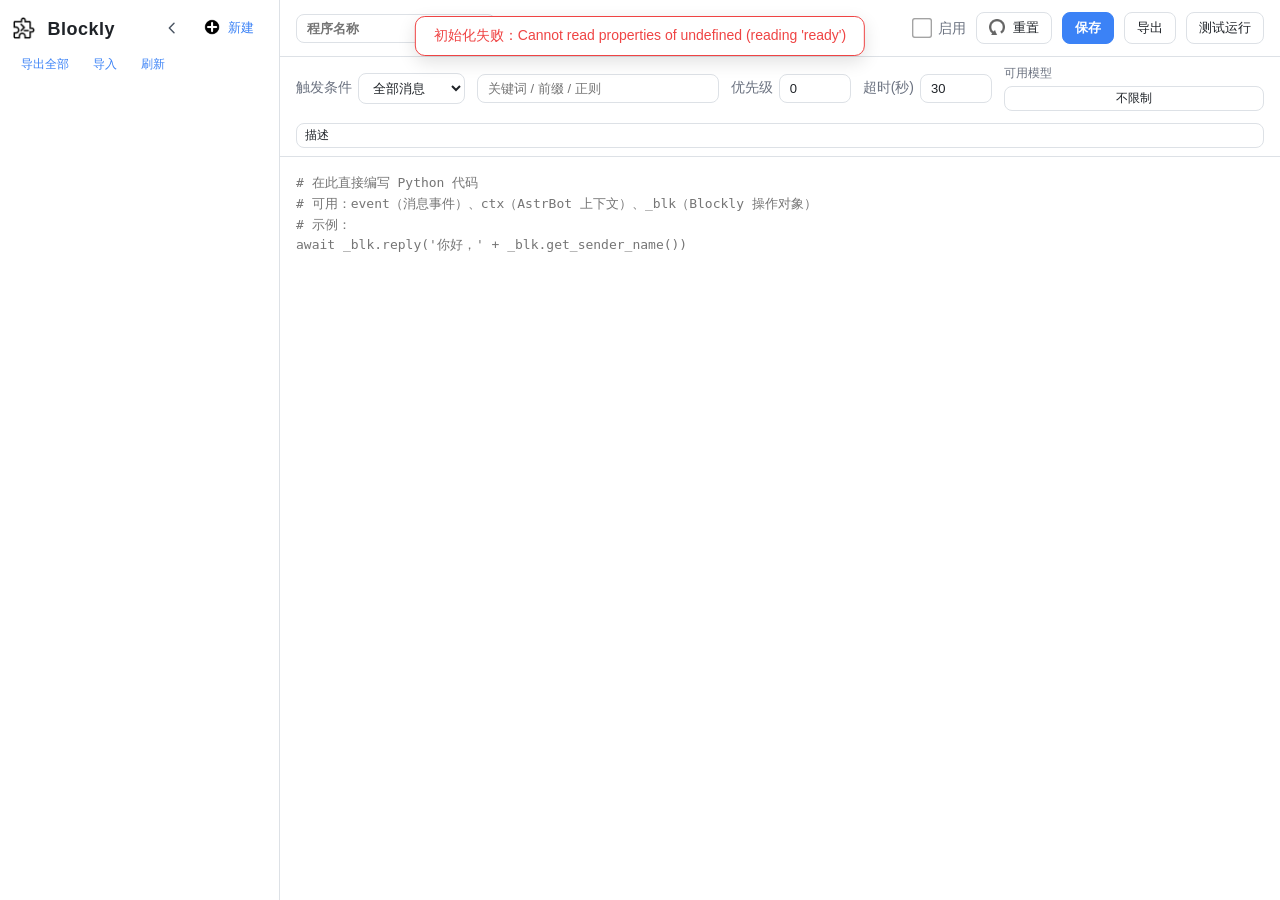
==== pages/blockly/index.html @ b9f8b993 "feat: 新增持久化数据与全局函数积木，回复/发送支持图片语音，v0.6.4" ====
<!DOCTYPE html>
<html lang="zh-CN">
<head>
  <meta charset="UTF-8" />
  <meta name="viewport" content="width=device-width, initial-scale=1.0" />
  <title>Blockly 可视化编程</title>
  <link rel="stylesheet" href="style.css" />

  <script src="vendor/blockly_compressed.js"></script>
  <script src="vendor/blocks_compressed.js"></script>
  <script src="vendor/msg_zh-hans.js"></script>
  <script src="vendor/python_compressed.js"></script>
</head>
<body>
  <div class="app">
    <aside class="sidebar" id="sidebar">
      <div class="sidebar-header">
        <div class="brand">
          <img class="brand-logo" src="img/icon.png" alt="Blockly" />
          <span>Blockly</span>
        </div>
        <div class="sidebar-header-actions">
          <button class="icon-btn" id="collapseBtn" title="折叠/展开侧栏">
            <svg class="fold-icon" viewBox="0 0 24 24" width="16" height="16" aria-hidden="true">
              <path d="M15 5l-7 7 7 7" stroke="currentColor" stroke-width="2.2" fill="none" stroke-linecap="round" stroke-linejoin="round"/>
            </svg>
          </button>
          <button class="btn btn-ghost" id="newBtn" title="新建程序">
            <img class="icon" src="img/add.png" alt="新建" />
            <span>新建</span>
          </button>
        </div>
      </div>
      <div class="sidebar-actions">
        <button class="btn btn-ghost btn-sm" id="exportAllBtn">导出全部</button>
        <button class="btn btn-ghost btn-sm" id="importBtn">导入</button>
        <button class="btn btn-ghost btn-sm" id="refreshBtn">刷新</button>
      </div>
      <input type="file" id="importFile" accept=".json,application/json" hidden />
      <div class="program-list" id="programList"></div>
    </aside>

    <main class="main">
      <header class="toolbar">
        <div class="toolbar-left">
          <input class="input name-input" id="nameInput" placeholder="程序名称" />
          <span class="ctype-badge" id="ctypeBadge" title="程序类型">积木</span>
          <span class="id-badge" id="idBadge" title="程序 ID"></span>
        </div>
        <div class="toolbar-right">
          <label class="switch-wrap icon-toggle" title="启用该程序">
            <input type="checkbox" id="enabledCheck" />
            <img class="toggle-check" src="img/check.png" alt="启用" />
            <span>启用</span>
          </label>
          <button class="btn" id="resetBtn" title="放弃未保存修改，重新加载当前程序">
            <img class="icon" src="img/reset.png" alt="重置" />
            <span>重置</span>
          </button>
          <button class="btn btn-primary" id="saveBtn">保存</button>
          <button class="btn" id="exportCurrentBtn" title="导出当前程序">导出</button>
          <button class="btn" id="testBtn">测试运行</button>
        </div>
      </header>

      <div class="settings-bar">
        <label>触发条件
          <select class="select" id="triggerType">
            <option value="all">全部消息</option>
            <option value="contains">包含关键词</option>
            <option value="prefix">前缀匹配</option>
            <option value="regex">正则匹配</option>
            <option value="admin_only">仅管理员</option>
          </select>
        </label>
        <input class="input trigger-value" id="triggerValue" placeholder="关键词 / 前缀 / 正则" />
        <label>优先级
          <input class="input number" type="number" id="priorityInput" value="0" />
        </label>
        <label>超时(秒)
          <input class="input number" type="number" id="timeoutInput" value="30" />
        </label>
        <div class="models-field" title="「AI 回答」积木可用的模型白名单，留空表示不限制">
          <label for="openModelsBtn">可用模型</label>
          <button type="button" class="btn btn-sm" id="openModelsBtn">
            <span id="modelsSummary">不限制</span>
          </button>
        </div>
        <button type="button" class="btn btn-sm desc-input-btn" id="descriptionBtn" title="点击编辑程序描述">
          <span id="descriptionSummary">描述</span>
        </button>
      </div>

      <div class="editor-area">
        <div id="blocklyDiv"></div>
        <textarea id="codeEditor" spellcheck="false" placeholder="# 在此直接编写 Python 代码&#10;# 可用：event（消息事件）、ctx（AstrBot 上下文）、_blk（Blockly 操作对象）&#10;# 示例：&#10;await _blk.reply('你好，' + _blk.get_sender_name())"></textarea>
      </div>
    </main>
  </div>

  <!-- 通用确认弹窗 -->
  <div class="modal-overlay hidden" id="confirmModal">
    <div class="modal" role="dialog" aria-modal="true">
      <div class="modal-title" id="confirmTitle">提示</div>
      <div class="modal-message" id="confirmMessage"></div>
      <div class="modal-actions">
        <button class="btn" id="confirmCancel">取消</button>
        <button class="btn btn-primary" id="confirmOk">确定</button>
      </div>
    </div>
  </div>

  <!-- 导入确认弹窗 -->
  <div class="modal-overlay hidden" id="importModal">
    <div class="modal import-wide" role="dialog" aria-modal="true">
      <div class="modal-title">导入确认</div>
      <div class="modal-message">将导入 <span id="importCount">0</span> 个程序。导入后默认不启用，请为每个程序设置命名：</div>
      <div class="import-names" id="importNames"></div>
      <div class="form-hint" id="importNameHint"></div>
      <div class="modal-actions">
        <button class="btn" id="importCancel">取消</button>
        <button class="btn btn-primary" id="importOk">确认导入</button>
      </div>
    </div>
  </div>

  <!-- 新建程序弹窗 -->
  <div class="modal-overlay hidden" id="createModal">
    <div class="modal" role="dialog" aria-modal="true">
      <div class="modal-title">新建程序</div>
      <div class="form-row">
        <label for="createName">程序名称</label>
        <input class="input" id="createName" placeholder="输入程序名称" />
        <div class="form-hint" id="createNameHint"></div>
      </div>
      <div class="form-row">
        <label>编辑方式</label>
        <div class="radio-row">
          <label class="radio-label">
            <input type="radio" name="createType" value="blockly" checked />
            积木模式
          </label>
          <label class="radio-label">
            <input type="radio" name="createType" value="python" />
            代码模式
          </label>
        </div>
      </div>
      <div class="modal-actions">
        <button class="btn" id="createCancel">取消</button>
        <button class="btn btn-primary" id="createOk">创建</button>
      </div>
    </div>
  </div>

    <!-- 可用模型设置弹窗 -->
  <div class="modal-overlay hidden" id="modelModal">
    <div class="modal model-wide" role="dialog" aria-modal="true">
      <div class="modal-title">可用模型（AI 回答白名单，按顺序优先）</div>
      <div class="modal-message">留空表示不限制；失败的模型会自动切换为下一个。</div>
      <div class="model-pick-row">
        <input class="input model-input" id="modelModalInput" list="modelList"
          placeholder="输入或选择 provider:model，回车添加" />
        <datalist id="modelList"></datalist>
        <button class="btn btn-sm" id="modelModalAdd">添加</button>
        <button class="btn btn-sm btn-ghost" id="modelModalLoad">加载可用模型</button>
      </div>
      <div class="model-edit-list" id="modelEditList"></div>
      <div class="modal-actions">
        <button class="btn" id="modelModalCancel">取消</button>
        <button class="btn btn-primary" id="modelModalOk">确定</button>
      </div>
    </div>
  </div>

  <!-- 测试运行弹窗 -->
  <div class="modal-overlay hidden" id="testModal">
    <div class="modal test-wide" role="dialog" aria-modal="true">
      <div class="modal-title">测试运行</div>
      <div class="form-row">
        <label for="testMessage">模拟消息</label>
        <textarea class="input test-message" id="testMessage" rows="2" placeholder="输入一条模拟消息（如：你好）"></textarea>
        <div class="test-opts">
          <label>消息类型
            <select class="select" id="testMsgType">
              <option value="text">纯文本</option>
              <option value="image">图片</option>
              <option value="face">表情</option>
              <option value="at">@某人</option>
              <option value="voice">语音</option>
            </select>
          </label>
          <label><input type="checkbox" id="testAdmin" /> 管理员</label>
          <label><input type="checkbox" id="testPrivate" /> 私聊</label>
        </div>
      </div>
      <div class="form-row">
        <label for="testChat">AI 回答模拟结果（JSON，可选）</label>
        <textarea class="input test-chat" id="testChat" rows="2" placeholder='{"你好":"你好呀"}'></textarea>
      </div>
      <pre class="test-result" id="testResult"></pre>
      <div class="modal-actions">
        <button class="btn" id="testCancel">关闭</button>
        <button class="btn btn-primary" id="testOk">运行</button>
      </div>
    </div>
  </div>

  <!-- AI 块「指定模型」弹窗 -->
  <div class="modal-overlay hidden" id="blockModelModal">
    <div class="modal model-wide" role="dialog" aria-modal="true">
      <div class="modal-title">AI 回答 · 指定模型（按顺序优先）</div>
      <div class="modal-message">添加多个 provider:model；失败的模型会自动切换为下一个。留空表示不限制。</div>
      <div class="model-pick-row">
        <input class="input model-input" id="blockModelInput" list="modelList"
          placeholder="输入或选择 provider:model，回车添加" />
        <button class="btn btn-sm" id="blockModelAdd">添加</button>
        <button class="btn btn-sm btn-ghost" id="blockModelLoad">加载可用模型</button>
      </div>
      <div class="model-edit-list" id="blockModelEditList"></div>
      <div class="modal-actions">
        <button class="btn" id="blockModelCancel">取消</button>
        <button class="btn btn-primary" id="blockModelOk">确定</button>
      </div>
    </div>
  </div>

  <!-- 格式化文本创建弹窗 -->
  <div class="modal-overlay hidden" id="fmtModal">
    <div class="modal fmt-wide" role="dialog" aria-modal="true">
      <div class="modal-title">格式化文本创建</div>
      <div class="fmt-wrap">
        <div class="fmt-left">
          <label class="form-row-label" for="fmtTextarea">模板文本（可多行；点击右侧标签在光标处插入 {标签}）</label>
          <textarea class="input fmt-textarea" id="fmtTextarea" rows="10" spellcheck="false"></textarea>
        </div>
        <div class="fmt-right">
          <div class="form-row-label">标签</div>
          <div class="fmt-tag-add">
            <input class="input" id="fmtTagInput" placeholder="新标签名" />
            <button class="btn btn-sm" id="fmtTagAdd">创建标签</button>
          </div>
          <div class="fmt-tag-list" id="fmtTagList"></div>
        </div>
      </div>
      <div class="modal-actions">
        <button class="btn" id="fmtCancel">取消</button>
        <button class="btn btn-primary" id="fmtOk">确定</button>
      </div>
    </div>
  </div>

  <!-- 全局函数参数编辑弹窗 -->
  <div class="modal-overlay hidden" id="globalFuncModal">
    <div class="modal" role="dialog" aria-modal="true">
      <div class="modal-title" id="globalFuncTitle">全局函数参数</div>
      <div class="modal-message">每行一个参数名（留空表示无参数）。调用块中参数按顺序传入实际值。</div>
      <textarea class="input fmt-textarea" id="globalFuncParams" rows="6" spellcheck="false" placeholder="参数1&#10;参数2"></textarea>
      <div class="modal-actions">
        <button class="btn" id="globalFuncCancel">取消</button>
        <button class="btn btn-primary" id="globalFuncOk">确定</button>
      </div>
    </div>
  </div>

  <!-- 描述编辑弹窗 -->
  <div class="modal-overlay hidden" id="descModal">
    <div class="modal" role="dialog" aria-modal="true">
      <div class="modal-title">程序描述</div>
      <textarea class="input desc-textarea" id="descTextarea" rows="6" spellcheck="false" placeholder="输入程序描述，可多行"></textarea>
      <div class="modal-actions">
        <button class="btn" id="descCancel">取消</button>
        <button class="btn btn-primary" id="descOk">确定</button>
      </div>
    </div>
  </div>

  <xml id="toolbox" style="display: none">
    <category name="事件" colour="#5C81A6">
      <block type="blockly_event"></block>
      <block type="blockly_event_recall"></block>
      <block type="blockly_event_member_increase"></block>
      <block type="blockly_event_poke"></block>
    </category>
    <category name="消息" colour="#5B67A5">
      <block type="blockly_get_message"></block>
      <block type="blockly_get_sender_name"></block>
      <block type="blockly_get_sender_id"></block>
      <block type="blockly_get_group_id"></block>
      <block type="blockly_get_session"></block>
      <block type="blockly_get_platform"></block>
      <block type="blockly_get_message_type"></block>
      <block type="blockly_has_image"></block>
      <block type="blockly_has_face"></block>
      <block type="blockly_has_at"></block>
      <block type="blockly_is_admin"></block>
      <block type="blockly_is_private"></block>
    </category>
    <category name="回复与发送" colour="#5BA58C">
      <block type="blockly_return_msg"></block>
      <block type="blockly_reply"></block>
      <block type="blockly_forward"></block>
      <block type="blockly_stop"></block>
      <block type="blockly_send"></block>
    </category>
    <category name="AI" colour="#A5745B">
      <block type="blockly_chat"></block>
      <block type="blockly_tool"></block>
      <block type="blockly_tool_return"></block>
    </category>
    <category name="HTTP 网络" colour="#A5855B">
      <block type="blockly_http_get"></block>
      <block type="blockly_http_get_json"></block>
      <block type="blockly_http_post"></block>
      <block type="blockly_http_post_json"></block>
      <block type="blockly_dict_get"></block>
    </category>
    <category name="其他" colour="#A55B5B">
      <block type="blockly_log"></block>
      <block type="blockly_sleep"></block>
      <block type="blockly_get_event_type"></block>
      <block type="blockly_get_message_id"></block>
      <block type="blockly_get_target_id"></block>
      <block type="blockly_get_operator_id"></block>
    </category>
    <category name="持久化" colour="#5B6BA5">
      <block type="blockly_store_set"></block>
      <block type="blockly_store_get"></block>
      <block type="blockly_store_del"></block>
    </category>
    <category name="全局函数" colour="#8A5BA5">
      <block type="blockly_global_func"></block>
      <block type="blockly_global_func_call"></block>
      <block type="blockly_global_func_return"></block>
    </category>
    <category name="逻辑" colour="#5C81A6">
      <block type="controls_if"></block>
      <block type="logic_compare"></block>
      <block type="logic_operation"></block>
      <block type="logic_negate"></block>
      <block type="logic_boolean"></block>
      <block type="logic_null"></block>
      <block type="logic_ternary"></block>
    </category>
    <category name="循环" colour="#5BA58C">
      <block type="controls_repeat_ext"></block>
      <block type="controls_whileUntil"></block>
      <block type="controls_for"></block>
      <block type="controls_forEach"></block>
      <block type="controls_flow_statements"></block>
    </category>
    <category name="数学" colour="#5B67A5">
      <block type="math_number"></block>
      <block type="math_arithmetic"></block>
      <block type="math_single"></block>
      <block type="math_trig"></block>
      <block type="math_constant"></block>
      <block type="math_round"></block>
      <block type="math_modulo"></block>
      <block type="math_constrain"></block>
      <block type="math_random_int"></block>
      <block type="math_random_float"></block>
    </category>
    <category name="文本" colour="#A5745B">
      <block type="blockly_format_text"></block>
      <block type="text"></block>
      <block type="text_join"></block>
      <block type="text_append"></block>
      <block type="text_length"></block>
      <block type="text_isEmpty"></block>
      <block type="text_indexOf"></block>
      <block type="text_charAt"></block>
      <block type="text_getSubstring"></block>
      <block type="text_changeCase"></block>
      <block type="text_trim"></block>
      <block type="text_print"></block>
    </category>
    <category name="列表" colour="#A5855B">
      <block type="lists_create_with"></block>
      <block type="lists_repeat"></block>
      <block type="lists_length"></block>
      <block type="lists_isEmpty"></block>
      <block type="lists_indexOf"></block>
      <block type="lists_getIndex"></block>
      <block type="lists_setIndex"></block>
      <block type="lists_getSublist"></block>
      <block type="lists_split"></block>
      <block type="lists_sort"></block>
    </category>
    <category name="变量" colour="#A55B5B" custom="VARIABLE"></category>
    <category name="函数" colour="#5C81A6" custom="PROCEDURE"></category>
  </xml>

  <script src="/api/plugin/page/bridge-sdk.js"></script>
  <script src="app.js"></script>
</body>
</html>
---- pages/blockly/style.css ----
:root {
  --bg: #f5f6f8;
  --panel: #ffffff;
  --border: #dde1e6;
  --text: #1f2328;
  --muted: #6b7280;
  --muted-strong: #4b5563;
  --primary: #3b82f6;
  --primary-hover: #2f6fe0;
  --primary-soft: #e8f0fe;
  --danger: #ef4444;
  --ok: #16a34a;
  --shadow: 0 1px 3px rgba(0, 0, 0, 0.08);
}

html[data-theme="dark"] {
  --bg: #16181d;
  --panel: #1f232b;
  --border: #33383f;
  --text: #e5e7eb;
  --muted: #9ca3af;
  --muted-strong: #cbd5e1;
  --primary: #4f8ff7;
  --primary-hover: #6ba3fa;
  --primary-soft: #1e2c47;
  --danger: #f87171;
  --ok: #4ade80;
  --shadow: 0 1px 3px rgba(0, 0, 0, 0.4);
}

* {
  box-sizing: border-box;
}

html,
body {
  margin: 0;
  height: 100%;
}

body {
  font-family: -apple-system, BlinkMacSystemFont, "Segoe UI", "PingFang SC",
    "Microsoft YaHei", sans-serif;
  background: var(--bg);
  color: var(--text);
  font-size: 14px;
}

.app {
  display: flex;
  height: 100vh;
}

/* ---------- sidebar ---------- */
.sidebar {
  width: 280px;
  flex: 0 0 280px;
  background: var(--panel);
  border-right: 1px solid var(--border);
  display: flex;
  flex-direction: column;
  overflow: hidden;
}

.sidebar-header {
  display: flex;
  align-items: center;
  justify-content: space-between;
  padding: 12px 12px 8px;
}

.brand {
  font-size: 18px;
  font-weight: 700;
  letter-spacing: 0.5px;
}

.sidebar-actions {
  display: flex;
  gap: 6px;
  padding: 0 12px 10px;
  flex-wrap: wrap;
}

.program-list {
  flex: 1;
  overflow-y: auto;
  padding: 0 8px 12px;
}

.program-item {
  display: flex;
  align-items: center;
  gap: 8px;
  padding: 8px 10px;
  border-radius: 8px;
  cursor: pointer;
  margin-bottom: 4px;
  border: 1px solid transparent;
  border-left: 3px solid transparent;
}

.program-item:hover {
  background: var(--bg);
}

.program-item.active {
  background: var(--primary-soft);
  border-color: var(--primary);
  border-left-color: var(--primary);
}

.program-item .p-info {
  flex: 1;
  min-width: 0;
}

.program-item .p-name {
  font-weight: 600;
  color: var(--text);
  white-space: nowrap;
  overflow: hidden;
  text-overflow: ellipsis;
}

.program-item.active .p-name {
  color: var(--primary);
}

.program-item .p-meta {
  color: var(--muted-strong);
  font-size: 12px;
  white-space: nowrap;
  overflow: hidden;
  text-overflow: ellipsis;
}

.p-error {
  color: var(--danger);
  font-weight: 600;
}

.program-item .p-actions {
  display: flex;
  gap: 4px;
  opacity: 0.7;
}

.program-item:hover .p-actions {
  opacity: 1;
}

.icon-btn {
  background: none;
  border: none;
  color: var(--muted-strong);
  cursor: pointer;
  font-size: 14px;
  padding: 2px 5px;
  border-radius: 4px;
}

.icon-btn:hover {
  color: var(--text);
  background: var(--bg);
}

.icon-btn.danger:hover {
  color: var(--danger);
}

/* 图片开关（勾选图标） */
.icon-toggle {
  position: relative;
  display: inline-flex;
  align-items: center;
  justify-content: center;
  cursor: pointer;
  user-select: none;
  line-height: 0;
}

.icon-toggle input {
  position: absolute;
  opacity: 0;
  width: 0;
  height: 0;
  margin: 0;
}

.toggle-check {
  width: 20px;
  height: 20px;
  object-fit: contain;
  opacity: 0.38;
  filter: grayscale(1);
  transition: opacity 0.15s, filter 0.15s;
}

.icon-toggle input:checked + .toggle-check {
  opacity: 1;
  filter: none;
}

.icon-toggle input:focus-visible + .toggle-check {
  outline: 2px solid var(--primary);
  outline-offset: 1px;
  border-radius: 4px;
}

.empty-state {
  color: var(--muted);
  text-align: center;
  padding: 40px 16px;
  line-height: 1.8;
}

/* ---------- main ---------- */
.main {
  flex: 1;
  display: flex;
  flex-direction: column;
  min-width: 0;
}

.toolbar {
  display: flex;
  align-items: center;
  justify-content: space-between;
  gap: 12px;
  padding: 12px 16px;
  background: var(--panel);
  border-bottom: 1px solid var(--border);
  flex-wrap: wrap;
}

.toolbar-left,
.toolbar-right {
  display: flex;
  align-items: center;
  gap: 10px;
}

.name-input {
  min-width: 200px;
  font-weight: 600;
}

.id-badge {
  color: var(--muted);
  font-size: 12px;
  background: var(--bg);
  border-radius: 6px;
  padding: 3px 8px;
}

.switch-wrap {
  display: flex;
  align-items: center;
  gap: 6px;
  color: var(--muted);
  cursor: pointer;
  user-select: none;
}

.settings-bar {
  display: flex;
  align-items: center;
  gap: 12px;
  padding: 8px 16px;
  background: var(--panel);
  border-bottom: 1px solid var(--border);
  flex-wrap: wrap;
}

.settings-bar label {
  display: flex;
  align-items: center;
  gap: 6px;
  color: var(--muted);
  white-space: nowrap;
}

.trigger-value {
  min-width: 180px;
  flex: 1;
}

.desc-input-btn {
  min-width: 160px;
  flex: 1;
  justify-content: flex-start;
  text-align: left;
  overflow: hidden;
  white-space: nowrap;
  text-overflow: ellipsis;
}

.desc-textarea {
  width: 100%;
  resize: vertical;
  min-height: 120px;
}

.number {
  width: 72px;
}

.tabs {
  display: flex;
  padding: 0 16px;
  gap: 4px;
  background: var(--panel);
  border-bottom: 1px solid var(--border);
}

.tab {
  background: none;
  border: none;
  padding: 10px 16px;
  color: var(--muted);
  cursor: pointer;
  border-bottom: 2px solid transparent;
  font-size: 14px;
}

.tab.active {
  color: var(--primary);
  border-bottom-color: var(--primary);
  font-weight: 600;
}

.editor-area {
  flex: 1;
  min-height: 300px;
  position: relative;
}

#blocklyDiv {
  position: absolute;
  inset: 0;
}

#codeEditor {
  position: absolute;
  inset: 0;
  width: 100%;
  height: 100%;
  border: none;
  padding: 16px;
  font-family: "JetBrains Mono", Consolas, Menlo, monospace;
  font-size: 13px;
  line-height: 1.6;
  resize: none;
  outline: none;
  background: var(--panel);
  color: var(--text);
}

#codeEditor:focus {
  border: 1px solid var(--primary);
}

/* ---------- test modal ---------- */
.test-opts {
  display: flex;
  gap: 14px;
  align-items: center;
  color: var(--muted);
  white-space: nowrap;
  padding-top: 8px;
  flex-wrap: wrap;
}

.test-message {
  width: 100%;
}

.test-chat {
  width: 100%;
}

.test-result {
  margin: 8px 0 0;
  padding: 10px 12px;
  background: var(--bg);
  border-radius: 8px;
  color: var(--text);
  font-size: 13px;
  line-height: 1.6;
  white-space: pre-wrap;
  word-break: break-word;
  max-height: 260px;
  overflow-y: auto;
  border: 1px solid transparent;
}

.test-result.err {
  border-color: var(--danger);
}

.test-result .err-line {
  color: var(--danger);
}

/* ---------- 可用模型弹窗 ---------- */
.model-wide,
.test-wide {
  width: 520px;
  max-width: 92vw;
}

.model-pick-row {
  display: flex;
  align-items: center;
  gap: 8px;
  margin-bottom: 12px;
}

.model-pick-row .model-input {
  flex: 1;
  min-width: 0;
}

.model-edit-list {
  display: flex;
  flex-direction: column;
  gap: 6px;
  max-height: 300px;
  overflow-y: auto;
}

.model-edit-row {
  display: flex;
  align-items: center;
  gap: 8px;
  background: var(--bg);
  border: 1px solid var(--border);
  border-radius: 8px;
  padding: 6px 10px;
}

.model-edit-row .m-label {
  flex: 1;
  min-width: 0;
  overflow: hidden;
  text-overflow: ellipsis;
  white-space: nowrap;
  font-size: 13px;
}

.model-edit-row .icon-btn {
  padding: 1px 4px;
}

/* ---------- 格式化文本创建弹窗 ---------- */
.fmt-wide {
  width: 640px;
  max-width: 92vw;
}

.fmt-wrap {
  display: flex;
  gap: 14px;
  align-items: flex-start;
}

.fmt-left {
  flex: 1;
  min-width: 0;
}

.fmt-left .form-row-label {
  display: block;
  color: var(--muted);
  font-size: 13px;
  margin-bottom: 6px;
}

.fmt-textarea {
  width: 100%;
  resize: vertical;
  line-height: 1.6;
  min-height: 180px;
}

.fmt-right {
  width: 180px;
  flex: 0 0 180px;
}

.fmt-right .form-row-label {
  display: block;
  color: var(--muted);
  font-size: 13px;
  margin-bottom: 6px;
}

.fmt-tag-add {
  display: flex;
  gap: 6px;
  margin-bottom: 10px;
}

.fmt-tag-add .input {
  flex: 1;
  min-width: 0;
}

.fmt-tag-list {
  display: flex;
  flex-direction: column;
  gap: 6px;
  max-height: 300px;
  overflow-y: auto;
}

.fmt-tag {
  text-align: left;
  background: var(--primary-soft);
  border: 1px solid var(--border);
  border-radius: 6px;
  padding: 6px 10px;
  cursor: pointer;
  font-size: 13px;
  color: var(--text);
}

.fmt-tag:hover {
  background: var(--primary);
  color: #fff;
}

/* ---------- inputs & buttons ---------- */
.input,
.select {
  padding: 6px 10px;
  border: 1px solid var(--border);
  border-radius: 8px;
  background: var(--panel);
  color: var(--text);
  font-size: 13px;
  outline: none;
}

.input:focus,
.select:focus {
  border-color: var(--primary);
}

.btn {
  padding: 6px 12px;
  border-radius: 8px;
  border: 1px solid var(--border);
  background: var(--panel);
  color: var(--text);
  cursor: pointer;
  font-size: 13px;
}

.btn:hover {
  background: var(--bg);
}

.btn-primary {
  background: var(--primary);
  border-color: var(--primary);
  color: #fff;
  font-weight: 600;
}

.btn-primary:hover {
  background: var(--primary-hover);
}

.btn-ghost {
  border-color: transparent;
  background: transparent;
  color: var(--primary);
}

.btn-ghost:hover {
  background: var(--bg);
}

.btn-sm {
  padding: 3px 8px;
  font-size: 12px;
}

.hidden {
  display: none !important;
}

/* ---------- toast ---------- */
.toast {
  position: fixed;
  top: 16px;
  left: 50%;
  transform: translateX(-50%) translateY(-12px);
  background: var(--panel);
  color: var(--text);
  border: 1px solid var(--border);
  border-radius: 10px;
  padding: 10px 18px;
  box-shadow: 0 6px 18px rgba(0, 0, 0, 0.12);
  opacity: 0;
  transition: opacity 0.2s, transform 0.2s;
  z-index: 999;
  max-width: 80vw;
  word-break: break-word;
}

.toast.show {
  opacity: 1;
  transform: translateX(-50%) translateY(0);
}

.toast-error {
  border-color: var(--danger);
  color: var(--danger);
}

/* ---------- Blockly 积木面板 ---------- */
/* 工具箱分类文字：新版 Blockly（simple toolbox）用 HTML span 渲染分类文字
   （blocklyToolboxCategoryLabel），旧版用 SVG（blocklyTreeLabel）。
   HTML 元素需用 color，SVG 文本需用 fill，两者都设置以保证兼容。 */
.blocklyTreeLabel,
.blocklyToolboxCategoryLabel {
  color: #000;
  fill: #000;
  font-weight: 600;
}

html[data-theme="dark"] .blocklyTreeLabel,
html[data-theme="dark"] .blocklyToolboxCategoryLabel {
  color: #e8eaf0;
  fill: #e8eaf0;
}

/* 工具箱（收纳盒）背景与分类行 */
.blocklyToolbox,
.blocklyToolboxDiv {
  background-color: var(--panel);
  border-right: 1px solid var(--border);
}

html[data-theme="dark"] .blocklyToolbox,
html[data-theme="dark"] .blocklyToolboxDiv {
  background-color: #16181d;
}

.blocklyToolboxCategory,
.blocklyTreeRow {
  background: transparent;
}

.blocklyToolboxCategory:hover,
.blocklyTreeRow:hover {
  background-color: var(--bg);
}

html[data-theme="dark"] .blocklyToolboxCategory:hover,
html[data-theme="dark"] .blocklyTreeRow:hover {
  background-color: #1f232b;
}

.blocklyToolboxCategoryContainer[aria-selected="true"] .blocklyToolboxCategory,
.blocklyTreeRow.selected {
  background-color: var(--primary-soft);
}

html[data-theme="dark"]
  .blocklyToolboxCategoryContainer[aria-selected="true"]
  .blocklyToolboxCategory,
html[data-theme="dark"] .blocklyTreeRow.selected {
  background-color: #1e2c47;
}

/* 工具箱底部「收纳盒开关」：flex 容器 + margin-top:auto 把按钮固定在底部 */
.blocklyToolbox {
  display: flex;
  flex-direction: column;
}

.blockly-trashcan-toggle {
  display: flex;
  align-items: center;
  justify-content: space-between;
  margin-top: auto;
  padding: 8px 12px;
  cursor: pointer;
  user-select: none;
  border-top: 1px solid var(--border);
}

.blockly-trashcan-toggle:hover {
  background-color: var(--bg);
}

html[data-theme="dark"] .blockly-trashcan-toggle:hover {
  background-color: #1f232b;
}

.trashcan-label {
  font-size: 13px;
  font-weight: 600;
  color: var(--text);
}

/* 工作区（积木画布）背景 */
html[data-theme="dark"] .blocklySvg {
  background-color: #16181d;
}

/* 弹出积木面板（flyout） */
html[data-theme="dark"] .blocklyFlyoutBackground {
  fill: #1f232b;
}

html[data-theme="dark"] .blocklyFlyoutLabelText {
  fill: #e8eaf0;
}

/* 滚动条（深色主题优化） */
html[data-theme="dark"] .blocklyScrollbarHandle {
  fill: #3a3f47;
}

html[data-theme="dark"] .blocklyScrollbarBackground {
  fill: transparent;
}

/* ---------- 图标 ---------- */
.icon {
  width: 16px;
  height: 16px;
  vertical-align: -3px;
}

.icon-sm {
  width: 12px;
  height: 12px;
  vertical-align: -2px;
}

.btn img.icon {
  margin-right: 4px;
}

.brand-logo {
  width: 24px;
  height: 24px;
  border-radius: 6px;
  vertical-align: -5px;
  margin-right: 6px;
}

.sidebar-header-actions {
  display: flex;
  align-items: center;
  gap: 6px;
}

.ctype-badge {
  color: var(--muted);
  font-size: 12px;
  background: var(--bg);
  border-radius: 6px;
  padding: 3px 8px;
  white-space: nowrap;
}

/* ---------- 可用模型白名单 ---------- */
.models-field {
  display: flex;
  flex-direction: column;
  gap: 4px;
  min-width: 260px;
  flex: 1;
}

.models-field > label {
  color: var(--muted);
  font-size: 12px;
}

.chips {
  display: flex;
  flex-wrap: wrap;
  gap: 6px;
  align-items: center;
  min-height: 24px;
}

.chips-empty {
  color: var(--muted);
  font-size: 12px;
}

.chip {
  display: inline-flex;
  align-items: center;
  gap: 4px;
  background: var(--bg);
  border: 1px solid var(--border);
  border-radius: 20px;
  padding: 2px 8px;
  font-size: 12px;
}

.chip-remove {
  background: none;
  border: none;
  color: var(--muted);
  cursor: pointer;
  padding: 0;
  display: inline-flex;
  align-items: center;
}

.chip-remove:hover {
  color: var(--danger);
}

.model-add-row {
  display: flex;
  align-items: center;
  gap: 6px;
}

.model-input {
  min-width: 160px;
  flex: 1;
}

/* ---------- 弹窗 ---------- */
.modal-overlay {
  position: fixed;
  inset: 0;
  background: rgba(0, 0, 0, 0.45);
  display: flex;
  align-items: center;
  justify-content: center;
  z-index: 1000;
}

.modal {
  background: var(--panel);
  border: 1px solid var(--border);
  border-radius: 12px;
  box-shadow: var(--shadow);
  width: 400px;
  max-width: 90vw;
  padding: 18px 20px;
}

.modal-title {
  font-size: 16px;
  font-weight: 700;
  margin-bottom: 12px;
}

.modal-message {
  color: var(--text);
  line-height: 1.7;
  margin-bottom: 16px;
  white-space: pre-wrap;
  word-break: break-word;
}

.modal-actions {
  display: flex;
  justify-content: flex-end;
  gap: 10px;
  margin-top: 16px;
}

.form-row {
  margin-bottom: 12px;
}

.form-row > label {
  display: block;
  color: var(--muted);
  font-size: 13px;
  margin-bottom: 6px;
}

.form-row .input {
  width: 100%;
}

.form-hint {
  font-size: 12px;
  color: var(--danger);
  margin-top: 4px;
  min-height: 16px;
}

.radio-row {
  display: flex;
  gap: 16px;
}

.radio-label {
  display: inline-flex;
  align-items: center;
  gap: 6px;
  cursor: pointer;
  color: var(--text);
}

.modal-danger {
  background: var(--danger);
  border-color: var(--danger);
  color: #fff;
}

.import-wide {
  width: 540px;
  max-width: 92vw;
}

.import-names {
  display: flex;
  flex-direction: column;
  gap: 8px;
  max-height: 260px;
  overflow-y: auto;
}

.import-name-row {
  display: flex;
  align-items: center;
  gap: 10px;
}

.import-name-row .idx {
  flex-shrink: 0;
  width: 24px;
  height: 24px;
  border-radius: 50%;
  background: var(--border);
  color: var(--muted);
  font-size: 12px;
  display: flex;
  align-items: center;
  justify-content: center;
}

.import-name-row .input {
  flex: 1;
}

.btn-danger {
  background: var(--danger);
  border-color: var(--danger);
  color: #fff;
}

.btn-danger:hover {
  opacity: 0.88;
  background: var(--danger);
}

.btn:disabled {
  opacity: 0.5;
  cursor: not-allowed;
}

/* ---------- 折叠侧栏 ---------- */
.sidebar.collapsed {
  width: 56px;
  flex-basis: 56px;
}

.sidebar.collapsed .brand,
.sidebar.collapsed .btn span,
.sidebar.collapsed .sidebar-actions,
.sidebar.collapsed .program-list {
  display: none;
}

.sidebar.collapsed .sidebar-header {
  justify-content: center;
}

.sidebar.collapsed .sidebar-header-actions {
  flex-direction: column;
  gap: 10px;
}

.fold-icon {
  display: block;
  transition: transform 0.25s ease;
}

.sidebar.collapsed #collapseBtn .fold-icon {
  transform: rotate(180deg);
}
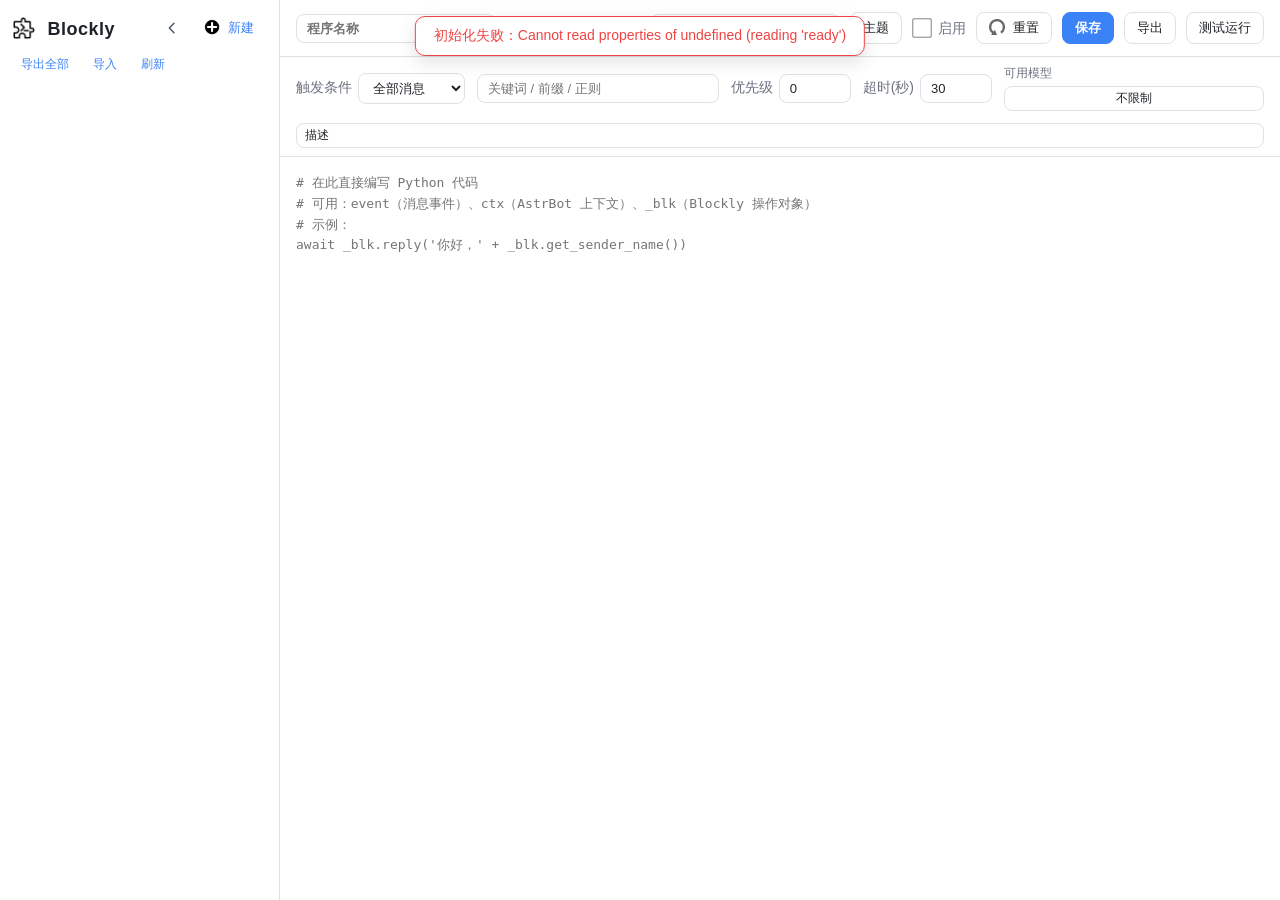
==== commit e040a6a1: "feat: 新增积木搜索与主题设置(zip导入导出)，精简积木提示，v0.7.0" ====
--- a/pages/blockly/index.html
+++ b/pages/blockly/index.html
@@ -48,6 +48,10 @@
           <span class="id-badge" id="idBadge" title="程序 ID"></span>
         </div>
         <div class="toolbar-right">
+          <input class="input block-search" id="blockSearch" placeholder="搜索积木…" title="输入关键词筛选工具箱中的积木（支持名称/类型）" />
+          <button class="btn" id="themeBtn" title="主题设置：切换/导入/导出主题">
+            <span>主题</span>
+          </button>
           <label class="switch-wrap icon-toggle" title="启用该程序">
             <input type="checkbox" id="enabledCheck" />
             <img class="toggle-check" src="img/check.png" alt="启用" />
@@ -263,6 +267,28 @@
     </div>
   </div>
 
+  <!-- 主题设置弹窗 -->
+  <div class="modal-overlay hidden" id="themeModal">
+    <div class="modal theme-wide" role="dialog" aria-modal="true">
+      <div class="modal-title">主题设置</div>
+      <div class="modal-message">切换主题后需<span class="strong">刷新页面</span>重新进入界面以完全生效。</div>
+      <div class="form-row">
+        <label>选择主题</label>
+        <div class="theme-list" id="themeList"></div>
+        <div class="form-hint" id="themeHint"></div>
+      </div>
+      <div class="theme-actions">
+        <button class="btn" id="themeImportBtn">导入主题（zip）</button>
+        <button class="btn" id="themeExportBtn">导出当前主题</button>
+        <input type="file" id="themeFile" accept=".zip,application/zip" hidden />
+      </div>
+      <div class="modal-actions">
+        <button class="btn" id="themeCancel">关闭</button>
+        <button class="btn btn-primary" id="themeOk">应用</button>
+      </div>
+    </div>
+  </div>
+
   <!-- 描述编辑弹窗 -->
   <div class="modal-overlay hidden" id="descModal">
     <div class="modal" role="dialog" aria-modal="true">
@@ -280,6 +306,7 @@
       <block type="blockly_event"></block>
       <block type="blockly_event_recall"></block>
       <block type="blockly_event_member_increase"></block>
+      <block type="blockly_event_member_decrease"></block>
       <block type="blockly_event_poke"></block>
     </category>
     <category name="消息" colour="#5B67A5">
@@ -290,6 +317,7 @@
       <block type="blockly_get_session"></block>
       <block type="blockly_get_platform"></block>
       <block type="blockly_get_message_type"></block>
+      <block type="blockly_has_msg_type"></block>
       <block type="blockly_has_image"></block>
       <block type="blockly_has_face"></block>
       <block type="blockly_has_at"></block>
@@ -313,7 +341,6 @@
       <block type="blockly_http_get_json"></block>
       <block type="blockly_http_post"></block>
       <block type="blockly_http_post_json"></block>
-      <block type="blockly_dict_get"></block>
     </category>
     <category name="其他" colour="#A55B5B">
       <block type="blockly_log"></block>
@@ -332,6 +359,17 @@
       <block type="blockly_global_func"></block>
       <block type="blockly_global_func_call"></block>
       <block type="blockly_global_func_return"></block>
+    </category>
+    <category name="类型转换" colour="#A55B5B">
+      <block type="blockly_type_cast"></block>
+      <block type="blockly_type_of"></block>
+    </category>
+    <category name="JSON" colour="#A5855B">
+      <block type="blockly_json_parse"></block>
+      <block type="blockly_json_stringify"></block>
+      <block type="blockly_json_get"></block>
+      <block type="blockly_json_keys"></block>
+      <block type="blockly_dict_get"></block>
     </category>
     <category name="逻辑" colour="#5C81A6">
       <block type="controls_if"></block>
@@ -341,6 +379,7 @@
       <block type="logic_boolean"></block>
       <block type="logic_null"></block>
       <block type="logic_ternary"></block>
+      <block type="blockly_type_of"></block>
     </category>
     <category name="循环" colour="#5BA58C">
       <block type="controls_repeat_ext"></block>
@@ -363,6 +402,7 @@
     </category>
     <category name="文本" colour="#A5745B">
       <block type="blockly_format_text"></block>
+      <block type="blockly_text_split"></block>
       <block type="text"></block>
       <block type="text_join"></block>
       <block type="text_append"></block>
--- a/pages/blockly/style.css
+++ b/pages/blockly/style.css
@@ -999,3 +999,76 @@
 .sidebar.collapsed #collapseBtn .fold-icon {
   transform: rotate(180deg);
 }
+
+/* 积木搜索框 */
+.block-search {
+  min-width: 180px;
+  max-width: 240px;
+  font-size: 13px;
+  transition: border-color 0.2s ease, box-shadow 0.2s ease;
+}
+
+.block-search:focus {
+  border-color: var(--primary);
+  box-shadow: 0 0 0 3px rgba(59, 130, 246, 0.15);
+}
+
+/* 主题设置弹窗 */
+.theme-wide {
+  width: min(480px, 92vw);
+}
+
+.theme-list {
+  display: flex;
+  flex-direction: column;
+  gap: 8px;
+  margin-top: 6px;
+}
+
+.theme-item {
+  display: flex;
+  align-items: center;
+  gap: 10px;
+  padding: 10px 12px;
+  border: 1px solid var(--border);
+  border-radius: 8px;
+  cursor: pointer;
+  background: var(--panel);
+  transition: border-color 0.2s ease, background 0.2s ease;
+}
+
+.theme-item:hover {
+  border-color: var(--primary);
+}
+
+.theme-item:has(input:checked) {
+  border-color: var(--primary);
+  background: var(--primary-soft);
+}
+
+.theme-item input[type="radio"] {
+  accent-color: var(--primary);
+  flex-shrink: 0;
+}
+
+.theme-item .theme-name {
+  font-weight: 600;
+  color: var(--text);
+}
+
+.theme-item .theme-desc {
+  font-size: 12px;
+  color: var(--muted);
+}
+
+.theme-actions {
+  display: flex;
+  gap: 10px;
+  margin-top: 14px;
+}
+
+.strong {
+  font-weight: 700;
+  color: var(--danger);
+}
+
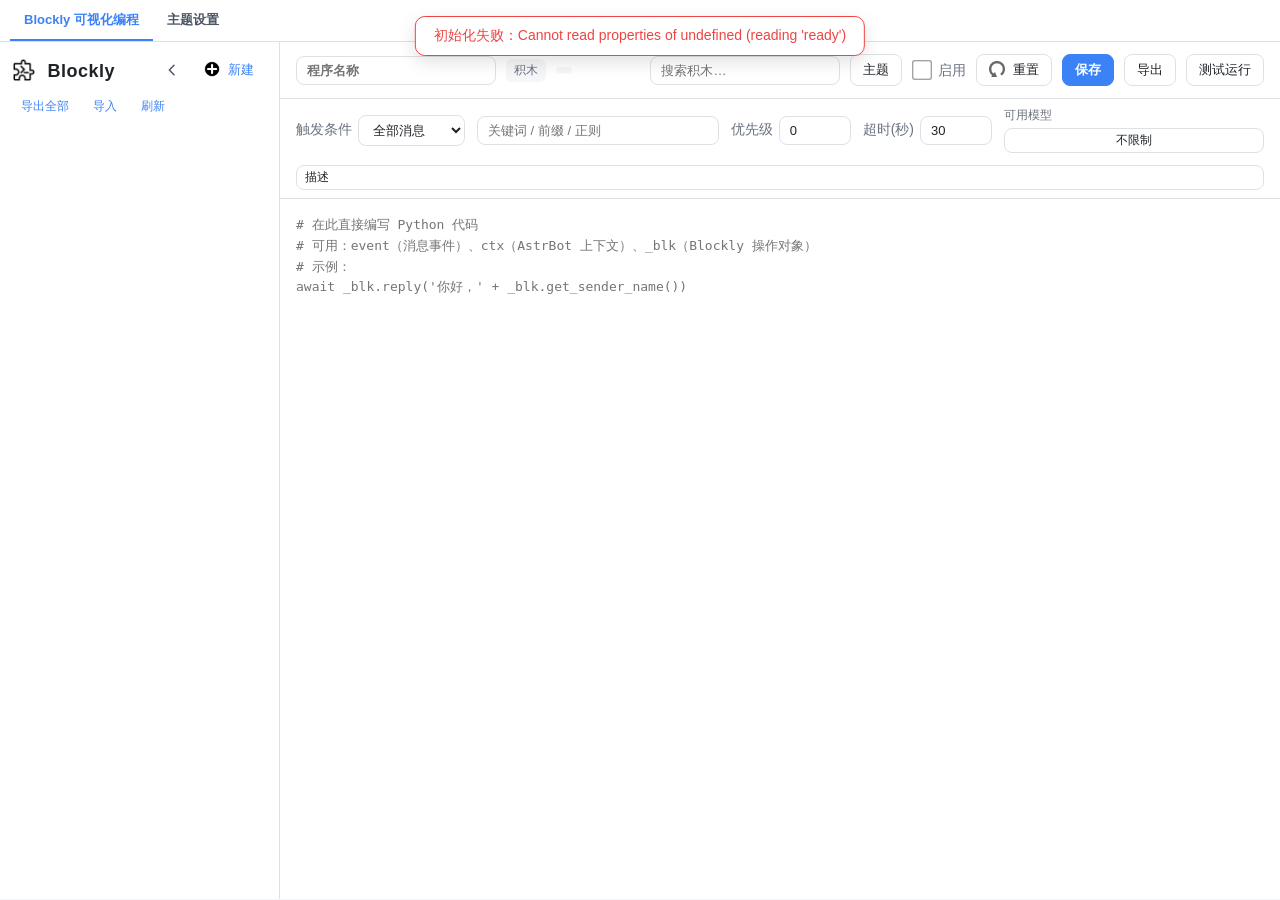
==== commit e84d8dc5: "feat: 主题设置并入 Blockly 页内顶部标签，删除独立主题设置页面，v0.8.0 - 主题管理迁移回 pages/blockly：页面顶部「Blockly 可视化编程 / 主题设置」标签切换" ====
--- a/pages/blockly/index.html
+++ b/pages/blockly/index.html
@@ -12,6 +12,13 @@
   <script src="vendor/python_compressed.js"></script>
 </head>
 <body>
+  <!-- 顶部视图切换：编辑区 / 主题设置（同一插件页内切换，不重新加载页面） -->
+  <nav class="view-tabs">
+    <button type="button" class="view-tab active" id="tabEditor">Blockly 可视化编程</button>
+    <button type="button" class="view-tab" id="tabTheme">主题设置</button>
+  </nav>
+
+  <div class="view" id="editorView">
   <div class="app">
     <aside class="sidebar" id="sidebar">
       <div class="sidebar-header">
@@ -49,7 +56,7 @@
         </div>
         <div class="toolbar-right">
           <input class="input block-search" id="blockSearch" placeholder="搜索积木…" title="输入关键词筛选工具箱中的积木（支持名称/类型）" />
-          <button class="btn" id="themeBtn" title="主题设置：切换/导入/导出主题">
+          <button type="button" class="btn" id="themeBtn" title="切换到「主题设置」">
             <span>主题</span>
           </button>
           <label class="switch-wrap icon-toggle" title="启用该程序">
@@ -101,6 +108,60 @@
       </div>
     </main>
   </div>
+  </div>
+
+  <!-- 主题设置视图：与编辑区在同一个插件页内切换 -->
+  <div class="view hidden" id="themeView">
+    <div class="theme-page">
+      <header class="theme-header">
+        <div class="theme-header-main">
+          <h1>Blockly 主题设置</h1>
+          <p class="theme-header-desc">
+            主题用于定制 Blockly 编辑器的界面样式（<code>theme.css</code>）与 UI 图标（<code>img/</code> 文件夹），
+            只影响「Blockly 可视化编程」编辑区，不影响本设置界面。切换/编辑主题后编辑区即时生效（图标需重新进入页面）。
+          </p>
+        </div>
+        <div class="theme-header-actions">
+          <button type="button" class="btn" id="themeCreateBtn" title="新建主题（内容为默认主题样式）">
+            <svg viewBox="0 0 24 24" width="14" height="14" fill="none" stroke="currentColor" stroke-width="2" stroke-linecap="round" stroke-linejoin="round"><line x1="12" y1="5" x2="12" y2="19"/><line x1="5" y1="12" x2="19" y2="12"/></svg>
+            <span>新增主题</span>
+          </button>
+          <button type="button" class="btn" id="themeImportBtn" title="导入 zip 主题包">导入主题（zip）</button>
+          <input type="file" id="themeImportFile" accept=".zip,application/zip" hidden />
+        </div>
+      </header>
+
+      <div class="theme-body">
+        <aside class="theme-panel">
+          <div class="theme-panel-title">主题列表</div>
+          <div class="theme-list" id="themeList"></div>
+        </aside>
+
+        <main class="theme-editor-panel">
+          <div class="theme-editor-head">
+            <div class="theme-panel-title" id="themeEditorTitle">文件编辑</div>
+            <button type="button" class="btn btn-primary" id="themeFileSave" disabled>保存</button>
+          </div>
+          <div class="theme-editor-empty" id="themeEditorEmpty">
+            点击左侧自定义主题的「设置」按钮，可查看与编辑该主题内的文件（如 theme.css）
+          </div>
+          <div class="theme-editor-wrap hidden" id="themeEditorWrap">
+            <div class="theme-file-tree" id="themeFileTree"></div>
+            <div class="theme-editor-right">
+              <textarea class="theme-file-content" id="themeFileContent" spellcheck="false"
+                placeholder="点击左侧文件查看/编辑内容"></textarea>
+              <div class="theme-image-edit hidden" id="themeImageEdit">
+                <div class="theme-image-meta" id="themeImageMeta"></div>
+                <img class="theme-image-preview" id="themeImagePreview" alt="图标预览" />
+                <button type="button" class="btn" id="themeImageUploadBtn">上传替换</button>
+                <input type="file" id="themeImageUploadFile" accept="image/*" hidden />
+              </div>
+            </div>
+          </div>
+        </main>
+      </div>
+    </div>
+  </div>
 
   <!-- 通用确认弹窗 -->
   <div class="modal-overlay hidden" id="confirmModal">
@@ -267,28 +328,6 @@
     </div>
   </div>
 
-  <!-- 主题设置弹窗 -->
-  <div class="modal-overlay hidden" id="themeModal">
-    <div class="modal theme-wide" role="dialog" aria-modal="true">
-      <div class="modal-title">主题设置</div>
-      <div class="modal-message">切换主题后需<span class="strong">刷新页面</span>重新进入界面以完全生效。</div>
-      <div class="form-row">
-        <label>选择主题</label>
-        <div class="theme-list" id="themeList"></div>
-        <div class="form-hint" id="themeHint"></div>
-      </div>
-      <div class="theme-actions">
-        <button class="btn" id="themeImportBtn">导入主题（zip）</button>
-        <button class="btn" id="themeExportBtn">导出当前主题</button>
-        <input type="file" id="themeFile" accept=".zip,application/zip" hidden />
-      </div>
-      <div class="modal-actions">
-        <button class="btn" id="themeCancel">关闭</button>
-        <button class="btn btn-primary" id="themeOk">应用</button>
-      </div>
-    </div>
-  </div>
-
   <!-- 描述编辑弹窗 -->
   <div class="modal-overlay hidden" id="descModal">
     <div class="modal" role="dialog" aria-modal="true">
--- a/pages/blockly/style.css
+++ b/pages/blockly/style.css
@@ -48,7 +48,7 @@
 
 .app {
   display: flex;
-  height: 100vh;
+  height: 100%;
 }
 
 /* ---------- sidebar ---------- */
@@ -1013,19 +1013,167 @@
   box-shadow: 0 0 0 3px rgba(59, 130, 246, 0.15);
 }
 
-/* 主题设置弹窗 */
-.theme-wide {
-  width: min(480px, 92vw);
-}
-
-.theme-list {
+/* ---------- 顶部视图切换（编辑区 / 主题设置） ---------- */
+
+.view-tabs {
+  display: flex;
+  align-items: stretch;
+  height: 42px;
+  padding: 0 10px;
+  background: var(--panel);
+  border-bottom: 1px solid var(--border);
+}
+
+.view-tab {
+  appearance: none;
+  border: none;
+  border-bottom: 2px solid transparent;
+  background: transparent;
+  color: var(--muted-strong);
+  font-size: 13px;
+  font-weight: 600;
+  padding: 0 14px;
+  cursor: pointer;
+  transition: color 0.2s ease, border-color 0.2s ease;
+}
+
+.view-tab:hover {
+  color: var(--text);
+}
+
+.view-tab.active {
+  color: var(--primary);
+  border-bottom-color: var(--primary);
+}
+
+.view {
+  height: calc(100vh - 43px);
+  overflow: hidden;
+}
+
+.view.hidden {
+  display: none !important;
+}
+
+/* ---------- 主题设置视图 ---------- */
+
+/* 主题只作用于 Blockly 编辑区：这里用 ID 选择器重置变量，
+   优先级高于主题 CSS 对 :root 的覆盖，保证设置界面自身样式稳定。 */
+#themeView {
+  --bg: #f5f6f8;
+  --panel: #ffffff;
+  --border: #dde1e6;
+  --text: #1f2328;
+  --muted: #6b7280;
+  --muted-strong: #4b5563;
+  --primary: #3b82f6;
+  --primary-hover: #2f6fe0;
+  --primary-soft: #e8f0fe;
+  --danger: #ef4444;
+  --ok: #16a34a;
+  --shadow: 0 1px 3px rgba(0, 0, 0, 0.08);
+  background: var(--bg);
+  color: var(--text);
+}
+
+html[data-theme="dark"] #themeView {
+  --bg: #16181d;
+  --panel: #1f232b;
+  --border: #33383f;
+  --text: #e5e7eb;
+  --muted: #9ca3af;
+  --muted-strong: #cbd5e1;
+  --primary: #4f8ff7;
+  --primary-hover: #6ba3fa;
+  --primary-soft: #1e2c47;
+  --danger: #f87171;
+  --ok: #4ade80;
+  --shadow: 0 1px 3px rgba(0, 0, 0, 0.4);
+}
+
+#themeView .theme-page {
+  display: flex;
+  flex-direction: column;
+  height: 100%;
+  padding: 18px;
+  gap: 14px;
+}
+
+/* 头部 */
+#themeView .theme-header {
+  display: flex;
+  align-items: flex-start;
+  justify-content: space-between;
+  gap: 16px;
+  padding: 14px 18px;
+  background: var(--panel);
+  border: 1px solid var(--border);
+  border-radius: 12px;
+  box-shadow: var(--shadow);
+}
+
+#themeView .theme-header h1 {
+  margin: 0 0 6px;
+  font-size: 17px;
+}
+
+#themeView .theme-header-desc {
+  margin: 0;
+  font-size: 13px;
+  color: var(--muted);
+  max-width: 760px;
+  line-height: 1.6;
+}
+
+#themeView .theme-header-desc code {
+  background: var(--bg);
+  border: 1px solid var(--border);
+  border-radius: 4px;
+  padding: 0 4px;
+  font-family: Consolas, Monaco, "Courier New", monospace;
+  font-size: 12px;
+}
+
+#themeView .theme-header-actions {
+  display: flex;
+  gap: 10px;
+  flex-shrink: 0;
+}
+
+/* 主体两栏 */
+#themeView .theme-body {
+  flex: 1;
+  min-height: 0;
+  display: flex;
+  gap: 14px;
+}
+
+#themeView .theme-panel-title {
+  font-size: 14px;
+  font-weight: 700;
+  margin-bottom: 10px;
+  color: var(--muted-strong);
+}
+
+#themeView .theme-panel {
+  width: 320px;
+  flex: 0 0 320px;
+  display: flex;
+  flex-direction: column;
+  background: var(--panel);
+  border: 1px solid var(--border);
+  border-radius: 12px;
+  padding: 14px;
+  overflow-y: auto;
+}
+
+#themeView .theme-list {
   display: flex;
   flex-direction: column;
   gap: 8px;
-  margin-top: 6px;
-}
-
-.theme-item {
+}
+
+#themeView .theme-item {
   display: flex;
   align-items: center;
   gap: 10px;
@@ -1037,38 +1185,224 @@
   transition: border-color 0.2s ease, background 0.2s ease;
 }
 
-.theme-item:hover {
+#themeView .theme-item:hover {
   border-color: var(--primary);
 }
 
-.theme-item:has(input:checked) {
+#themeView .theme-item.active {
   border-color: var(--primary);
   background: var(--primary-soft);
 }
 
-.theme-item input[type="radio"] {
-  accent-color: var(--primary);
+#themeView .theme-info {
+  display: flex;
+  flex-direction: column;
+  gap: 2px;
+  min-width: 0;
+}
+
+#themeView .theme-name {
+  font-weight: 600;
+  color: var(--text);
+  word-break: break-all;
+}
+
+#themeView .theme-desc {
+  font-size: 12px;
+  color: var(--muted);
+}
+
+#themeView .theme-item-actions {
+  display: flex;
+  gap: 4px;
+  margin-left: auto;
   flex-shrink: 0;
 }
 
-.theme-item .theme-name {
-  font-weight: 600;
-  color: var(--text);
-}
-
-.theme-item .theme-desc {
+#themeView .theme-icon-btn {
+  display: inline-flex;
+  align-items: center;
+  justify-content: center;
+  width: 28px;
+  height: 28px;
+  border: 1px solid var(--border);
+  border-radius: 6px;
+  background: var(--panel);
+  color: var(--muted-strong);
+  cursor: pointer;
+  transition: color 0.2s ease, border-color 0.2s ease, background 0.2s ease;
+}
+
+#themeView .theme-icon-btn:hover {
+  color: var(--primary);
+  border-color: var(--primary);
+}
+
+/* 内置主题的禁用按钮：灰化、不可点击 */
+#themeView .theme-icon-btn.disabled {
+  color: var(--muted);
+  background: var(--bg);
+  cursor: not-allowed;
+  opacity: 0.45;
+}
+
+#themeView .theme-icon-btn.disabled:hover {
+  color: var(--muted);
+  border-color: var(--border);
+}
+
+/* 右侧：文件编辑 */
+#themeView .theme-editor-panel {
+  flex: 1;
+  min-width: 0;
+  display: flex;
+  flex-direction: column;
+  background: var(--panel);
+  border: 1px solid var(--border);
+  border-radius: 12px;
+  padding: 14px;
+}
+
+#themeView .theme-editor-head {
+  display: flex;
+  align-items: center;
+  justify-content: space-between;
+  gap: 12px;
+  margin-bottom: 10px;
+}
+
+#themeView .theme-editor-head .theme-panel-title {
+  margin: 0;
+}
+
+#themeView .theme-editor-empty {
+  flex: 1;
+  display: flex;
+  align-items: center;
+  justify-content: center;
+  color: var(--muted);
+  font-size: 13px;
+  text-align: center;
+  border: 1px dashed var(--border);
+  border-radius: 8px;
+  padding: 20px;
+}
+
+#themeView .theme-editor-wrap {
+  flex: 1;
+  min-height: 0;
+  display: flex;
+  gap: 12px;
+}
+
+#themeView .theme-file-tree {
+  width: 38%;
+  min-width: 170px;
+  overflow-y: auto;
+  border: 1px solid var(--border);
+  border-radius: 8px;
+  padding: 6px;
+  display: flex;
+  flex-direction: column;
+  gap: 4px;
+  background: var(--bg);
+}
+
+#themeView .theme-file-tree-empty {
+  color: var(--muted);
   font-size: 12px;
-  color: var(--muted);
-}
-
-.theme-actions {
-  display: flex;
-  gap: 10px;
-  margin-top: 14px;
-}
-
-.strong {
-  font-weight: 700;
-  color: var(--danger);
-}
-
+  text-align: center;
+  padding: 16px 8px;
+}
+
+#themeView .theme-file-tree-item {
+  display: flex;
+  align-items: center;
+  justify-content: space-between;
+  gap: 8px;
+  padding: 7px 10px;
+  border: 1px solid transparent;
+  border-radius: 6px;
+  background: var(--panel);
+  color: var(--text);
+  font-size: 12px;
+  text-align: left;
+  cursor: pointer;
+  word-break: break-all;
+  transition: border-color 0.2s ease, background 0.2s ease;
+}
+
+#themeView .theme-file-tree-item:hover {
+  border-color: var(--primary);
+}
+
+#themeView .theme-file-tree-item.active {
+  border-color: var(--primary);
+  background: var(--primary-soft);
+}
+
+#themeView .theme-file-tree-size {
+  color: var(--muted);
+  font-size: 11px;
+  flex-shrink: 0;
+}
+
+#themeView .theme-editor-right {
+  flex: 1;
+  min-width: 0;
+  display: flex;
+}
+
+#themeView .theme-file-content {
+  flex: 1;
+  min-width: 0;
+  height: 100%;
+  resize: none;
+  font-family: Consolas, Monaco, "Courier New", monospace;
+  font-size: 13px;
+  line-height: 1.6;
+  padding: 10px 12px;
+  border: 1px solid var(--border);
+  border-radius: 8px;
+  background: var(--bg);
+  color: var(--text);
+  outline: none;
+}
+
+#themeView .theme-file-content:focus {
+  border-color: var(--primary);
+}
+
+/* 图标预览模式 */
+#themeView .theme-image-edit {
+  flex: 1;
+  min-width: 0;
+  display: flex;
+  flex-direction: column;
+  align-items: center;
+  justify-content: center;
+  gap: 14px;
+  border: 1px solid var(--border);
+  border-radius: 8px;
+  background: var(--bg);
+  padding: 20px;
+}
+
+#themeView .theme-image-meta {
+  font-size: 12px;
+  color: var(--muted);
+  word-break: break-all;
+  text-align: center;
+}
+
+#themeView .theme-image-preview {
+  max-width: 180px;
+  max-height: 180px;
+  object-fit: contain;
+  border: 1px solid var(--border);
+  border-radius: 8px;
+  background: var(--panel);
+  padding: 8px;
+}
+
+
